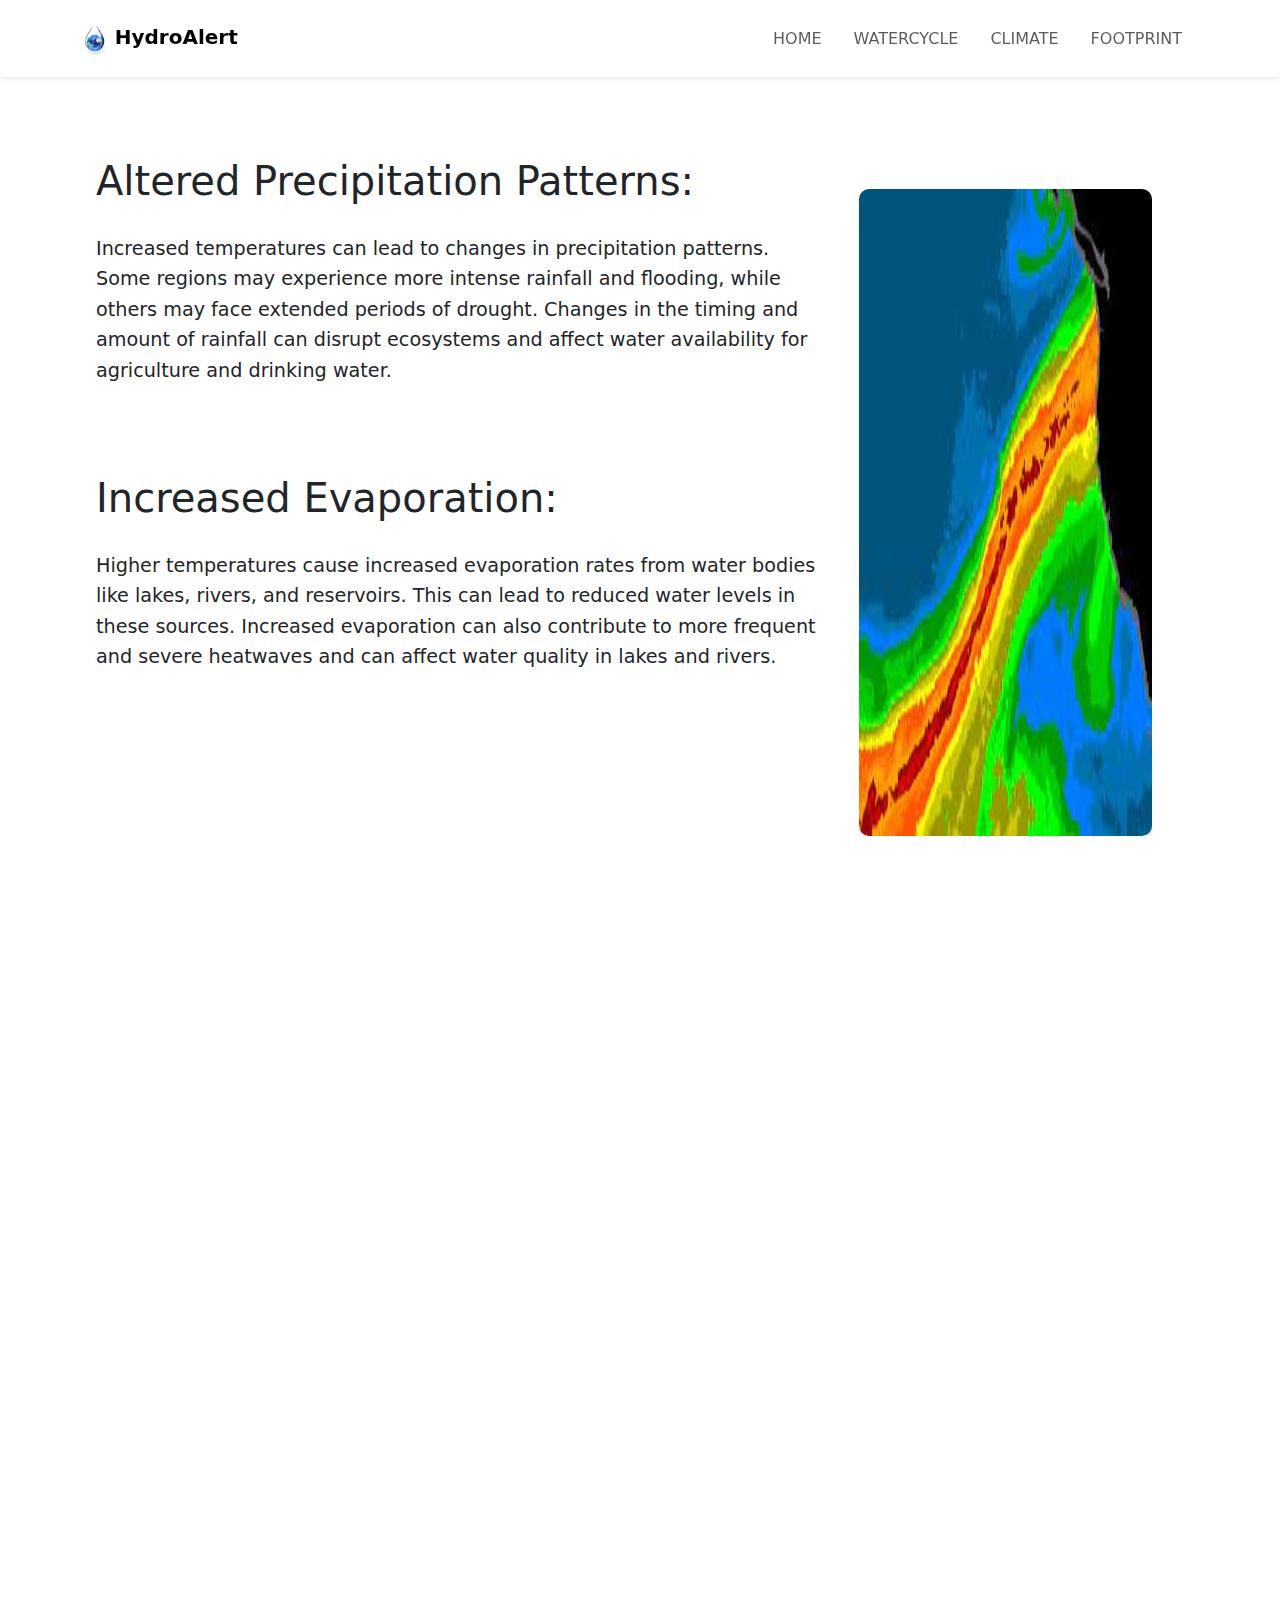
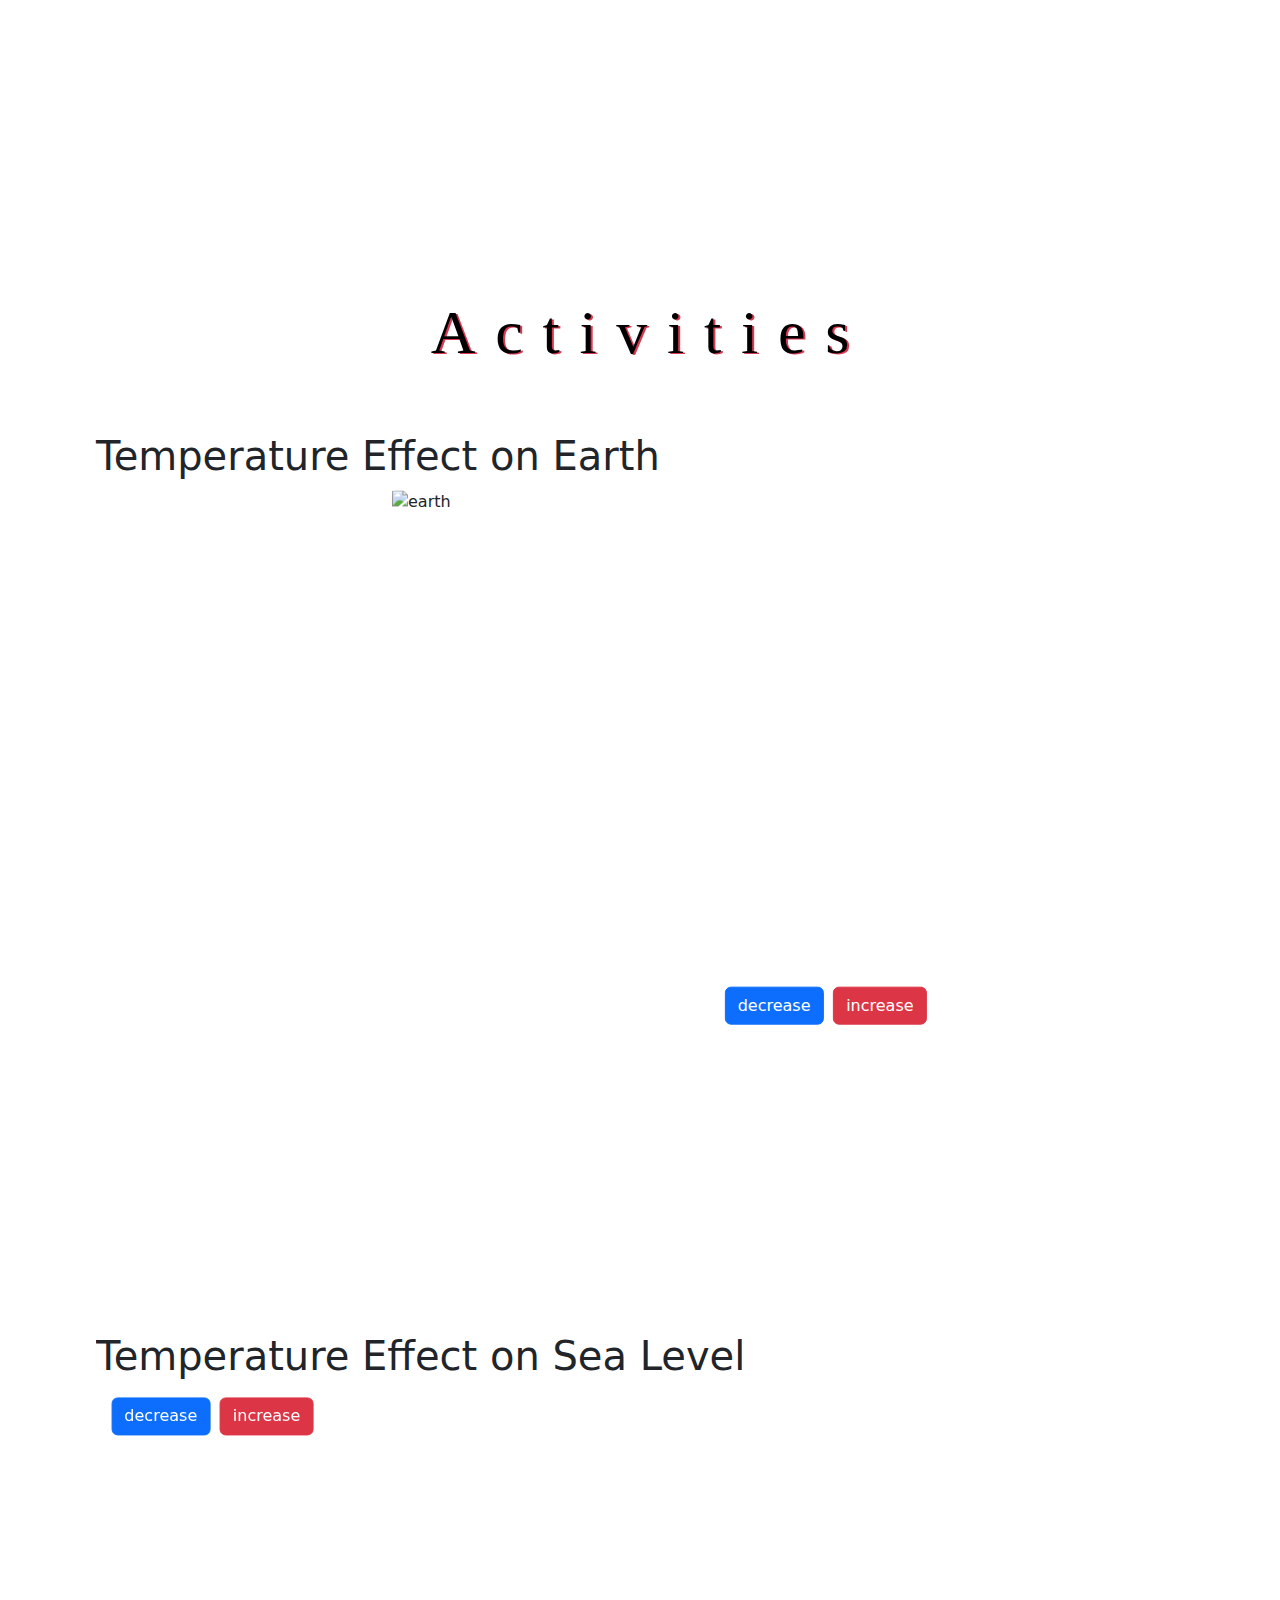
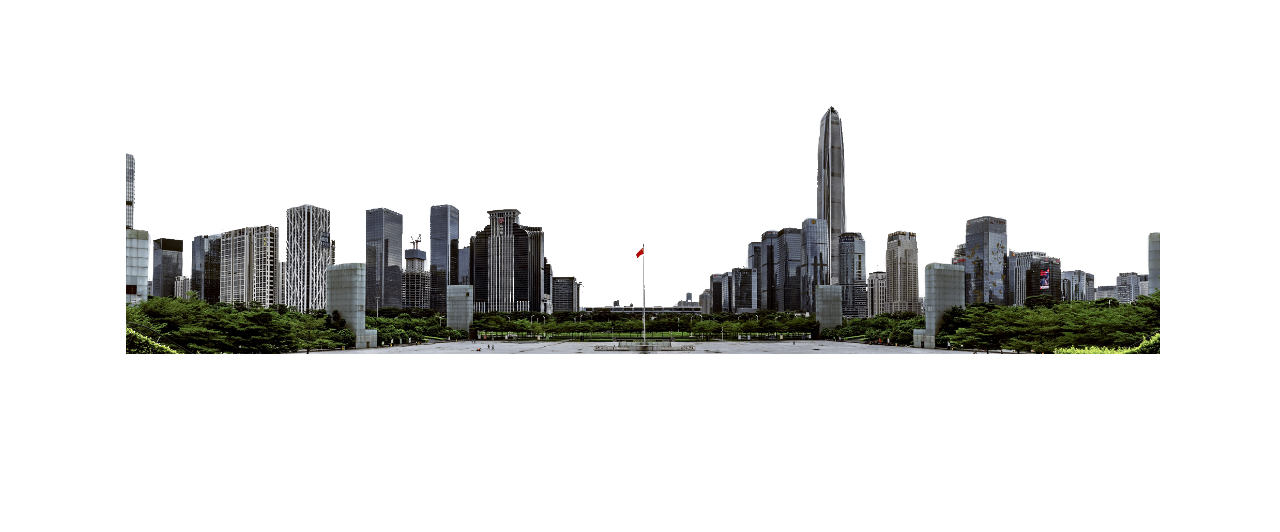
==== nasa/website/climateChange.html @ 75fee0bb "Everything starts with water" ====
<!DOCTYPE html>
<html lang="en">
<head>
    <meta charset="UTF-8">
    <meta name="viewport" content="width=device-width, initial-scale=1.0">
    <link rel="icon" href="../img/logo2.png">
    <title>hydroAlert</title>

    <link rel="preconnect" href="https://fonts.gstatic.com">
    <link href="https://fonts.googleapis.com/css2?family=Open+Sans:wght@400;600;700&display=swap" rel="stylesheet">
    <script src="https://kit.fontawesome.com/47122eae27.js" crossorigin="anonymous"></script>
    <link rel="stylesheet" href="css/animate.css">
    <link rel="stylesheet" href="https://cdnjs.cloudflare.com/ajax/libs/bootstrap/5.3.1/css/bootstrap.min.css">
    <link rel="stylesheet" href="css/main3.css">
    <link rel="stylesheet" href="https://cdnjs.cloudflare.com/ajax/libs/font-awesome/6.4.2/css/all.min.css">
</head>
<body>
    <nav class="navbar navbar-expand-lg mb-5 bg-white sticky-top nav-const navbar-light p-3 shadow-sm">
        <div class="container">
            <a class="navbar-brand logo" href="index.html"><img src="../img/logo2.png" class="me-0.5" alt=""> <strong>HydroAlert</strong></a>
            <button class="navbar-toggler" type="button" data-bs-toggle="collapse" data-bs-target="#navbarNavDropdown" aria-controls="navbarNavDropdown" aria-expanded="false" aria-label="Toggle navigation">
            <span class="navbar-toggler-icon"></span>
            </button>

        <div class=" collapse navbar-collapse " id="navbarNavDropdown">
            
            <ul class="navbar-nav ms-auto tnavigations navtext">
                <li class="nav-item">
                    <a class="nav-link mx-2 text-uppercase " aria-current="page" href="">Home</a>
                </li>
                <li class="nav-item">
                    <a class="nav-link mx-2 text-uppercase" href="">waterCycle</a>
                </li>
                <li class="nav-item">
                    <a class="nav-link mx-2 text-uppercase " href="">climate</a>
                </li>
                <li class="nav-item">
                    <a class="nav-link mx-2 text-uppercase " href="">footprint</a>
                </li>
            </ul>
            
        </div>
        </div>
    </nav>
        <!-- end nav -->
    <header class="main-climate">
        <div class="detail-climate-container">
          <div>
          <div class="detail-climate-content wow fadeInDownBig data-wow-iteration='10' data-wow-duration='2s'">
            <h1>Altered Precipitation Patterns:
            </h1>
            <p>Increased temperatures can lead to changes in precipitation patterns. Some regions may experience more intense rainfall and flooding, while others may face extended periods of drought.
                Changes in the timing and amount of rainfall can disrupt ecosystems and affect water availability for agriculture and drinking water.
                </p>
            </div>
                <br><br><br>
                <div class="detail-climate-content wow fadeInUp data-wow-iteration='10' data-wow-duration='2s'">
                <h1>Increased Evaporation:
                </h1>
                <p>Higher temperatures cause increased evaporation rates from water bodies like lakes, rivers, and reservoirs. This can lead to reduced water levels in these sources.
                    Increased evaporation can also contribute to more frequent and severe heatwaves and can affect water quality in lakes and rivers.
                    </p>
                    <div class="bubbles">
                    
                    <div class="bubble bubble1" id="bubble"></div>
                    </div>
                </div>
            </div>
        
            <img src="../img/climatechange3.jpeg" class="wow data-wow-iteration='10' fadeIn data-wow-duration='4s'" alt="Altered Precipitation Patterns">
            
        </div>

    </header>
    

    <section class="detail">
        <div class="detail-climate-container ">
            <div>
            <div class="detail-climate-content wow fadeInUp data-wow-iteration='10' data-wow-duration='2s'">
            <h1>Melting Glaciers and Ice Sheets:
            </h1>
            <p>Rising temperatures lead to the melting of glaciers and ice sheets in polar regions.
                This meltwater contributes to rising sea levels, but it can also temporarily increase
                    the availability <br>of freshwater in some regions.
                However, as glaciers continue to shrink, the long-term impact on freshwater resources could be severe, particularly in areas that depend on glacial meltwater.</p>
            </div>

            </div>
        
            <div class="ice-video">
            <video autoplay   muted loop id="myVideo">
                <source src="../videos/ice.mp4" type="video/mp4">
            </video>
            </div>
            
        </div>
        
        <div class="detail-climate-container ">
            <div>
            <div class="detail-climate-content wow fadeInLeftBig data-wow-iteration='10' data-wow-duration='2s'">
            <h1>Sea Level Rise:</h1>
            <p>As global temperatures rise, the thermal expansion of seawater and the melting of ice contribute to rising sea levels. This can result in saltwater intrusion into coastal aquifers, making freshwater sources brackish or saline.
            </p>
            </div>

            </div>

            <img src="../img/snowpack3.jpg" class="wow data-wow-iteration='10' fadeIn data-wow-duration='4s'" alt="sealevel & snowpack">

            <div>
            <div class="detail-climate-content wow fadeInRightBig data-wow-iteration='10' data-wow-duration='2s'">
                <h1>Changes in Snowpack:</h1>
                <p>In regions with a seasonal snowpack, climate change can alter the timing and amount of snowfall. This affects the timing and magnitude of snowmelt, which many areas rely on for freshwater supply.
                Reduced snowpack can lead to earlier spring runoff and a higher risk of water shortages during dry seasons.
                
                </p>
            </div>

            </div>
            
        </div>
        
        </section>



        <section class="activities">
            <div class="activities-container">
                <div class="waviy">
                    <span style="--i:1">A</span>
                    <span style="--i:2">c</span>
                    <span style="--i:3">t </span>
                    <span style="--i:4">i</span>
                    <span style="--i:5">v</span>
                    <span style="--i:6">i</span>
                    <span style="--i:7">t</span>
                    <span style="--i:8">i</span>
                    <span style="--i:9">e</span>
                    <span style="--i:10">s</span>   
                </div>

                <div class="temp-activity">
                    <h1>Temperature Effect on Earth</h1>
                    <div class="temp-container">
                    <div class="container-img">
                        <img src="../attempt1/earth1.jpeg" id="earth1" alt="earth">
                        <img src="../attempt1/earth2.jpeg" id="earth2" alt="earth">
                        <img src="../attempt1/earth3.jpeg" id="earth3" alt="earth">
                        <img src="../attempt1/earth4.jpeg" id="earth4" alt="earth">
                        <img src="../attempt1/earth5.jpeg" id="earth5" alt="earth">
                    </div>
                    <div class="buttons">
                        <button class="btn btn-primary " id="dec">decrease</button>
                        <button class="btn btn-danger" id="inc">increase</button>
                    </div>
                </div>
                </div>


                <div class="sea-activity">
                    <h1>Temperature Effect on Sea Level</h1>
                    <div class="sea-container">
                        <div class="wave wave1"></div>
                        <div class="wave wave2"></div>
                    </div>
                    <img src="../img/city.png" id="sealevelimg" alt="city">
                    <div class="seabuttons">
                        <button class="btn btn-primary " id="seadec">decrease</button>
                        <button class="btn btn-danger" id="seainc">increase</button>
                    </div>
                </div>


            </div>
        </section>




    <script src="js/wow.js"></script>
    <script src="js/wow.min.js"></script>
                <script>
                wow = new WOW(
                    {
                      boxClass:     'wow',      // default
                      animateClass: 'animated', // default
                      offset:       0,          // default
                      mobile:       true,       // default
                      live:         true        // default
                    }
                    )
                    wow.init();
                </script>
    <script src="https://cdnjs.cloudflare.com/ajax/libs/bootstrap/5.3.1/js/bootstrap.bundle.min.js"></script>
    <script
    src="https://code.jquery.com/jquery-3.7.1.js"
    integrity="sha256-eKhayi8LEQwp4NKxN+CfCh+3qOVUtJn3QNZ0TciWLP4="
    crossorigin="anonymous"></script>
        <script src="js/script3.js"></script>
</body>
</html>
---- nasa/website/css/main3.css ----
*{
    margin: 0;
    padding: 0;
    
}

.logo img{
    width: 4%;
    z-index: 2;
}

.main-climate{
    width: 100%;
    height: 70vh;
    position: relative;
    margin-bottom: 15rem;
}


.detail-climate-container{
    width: 85%;
    margin: auto;
    display: flex;
    transition: all 2s;
    margin-top: 5rem;
}


.detail-climate-container h1{
    font-size: 2.5rem;
    margin-bottom: 1.8rem;
}

.detail-climate-container p{
    font-size: 1.2rem;
    line-height: 1.9rem;
}

.detail-climate-container img{
    width: 35%;
    border-radius: 10px;
    margin: 2rem;
}

.bubbles{
    width: 100%;
    height: 20vh;
    overflow: hidden;
    position: relative;
    border-bottom-left-radius: 50%;
    border-bottom-right-radius: 50%;
}

.bubble {
    position: absolute;
    bottom:0 ;
    width: 100%;
    height: 100%;
    background-image: url(../img/bubble3.png);
    background-size: 100% 100%;
}


.bubble1{
    animation: ani_bubbles1 30s ease-in-out infinite;
    z-index: -1;
    opacity: 0.5;
    bottom: 0;
}


@keyframes ani_bubbles1 {
    0% {
        background-position-y: 0;
    }
    100% {
        background-position-y: -35em;
    }
	
	
}


#myVideo{
    width:100%;
    transition: all 1.6s;
    border-radius: 10%;
}


/*********ACTIVITIES**********/
.activities{
    margin-top:6rem !important;
}

.activities .activities-container{
    width: 85%;
    margin:auto;
}

.waviy {
    position: relative;
    font-size: 62px;
    margin: auto;
    text-align: center;
    line-height: 200px;
}

.waviy span {
    font-family: 'Alfa Slab One', cursive;
    position: relative;
    display: inline-block;
    color: black;
    animation: waviy 1.5s infinite;
    animation-delay: calc(.1s * var(--i));
    text-shadow: 2px 1px #db3951;
}


@keyframes waviy {
    0%,40%,100% {
    transform: translateY(0)
    }
    20% {
    transform: translateY(-20px)
    }
}


.temp-activity{
    position: relative;
    width: 100%;
    height: 100vh;
}

.temp-activity .container-img img{
    position: absolute;
    transform: translate(40%, 10%);
    width: 740px;
    border-radius: 2%;
    transition: opacity 0.5s ease-in-out;
}


#earth2,#earth3,#earth4,#earth5{
    opacity: 0;
    transition: opacity 0.9s ease-in-out;
}

.buttons{
    display: flex;
    margin-top: 2rem;
    position: absolute;
    transform: translate(295%, 970%);
    justify-content: space-between;
}
.btn{
margin: 0.3rem;
}


/************** SEA LEVEL****************/

.sea-activity{
    position: relative;
    width: 100%;
    height: 80vh;
    overflow: hidden;
    margin-bottom: 5rem;
}

.sea-activity img{
    position: absolute;
    /* top: -105px; */
    bottom: 98px;
    left: 30px;
    width: 95%;
    /* z-index: 10000; */
    transition: all 3s ;
}

.seabuttons{
    display: flex;
    margin-top: 0.2rem;
    position: absolute;
    transform: translate(5%, 3%);
    justify-content: space-between;
    z-index: 10000;
}

.sea-activity .wave {
    position: absolute;
    bottom:0 ;
    left: 0;
    width: 100%;
    height: 30%;
    background: url(svg6.png);
    background-size: 3000px 100%;
    transition:all 1s;
}



.sea-activity .wave1{
    animation: ani_wave 5s ease-in-out infinite;
    z-index: 2;
    opacity: 1;
    bottom: 10px;
}

.sea-activity .wave2{
    animation: ani_wave2 3s ease-in-out infinite;
    z-index: 1;
    opacity: 0.6;
    animation-delay: -2s;
    bottom: 14px;
}

@keyframes ani_wave {
    0% {
        background-position-x: 0;
    }
    100% {
        background-position-x: 3000px;
    }
}

@keyframes ani_wave2 {
    0% {
        background-position-x: 0;
    }
    100% {
        background-position-x: -3000px;
    }
}
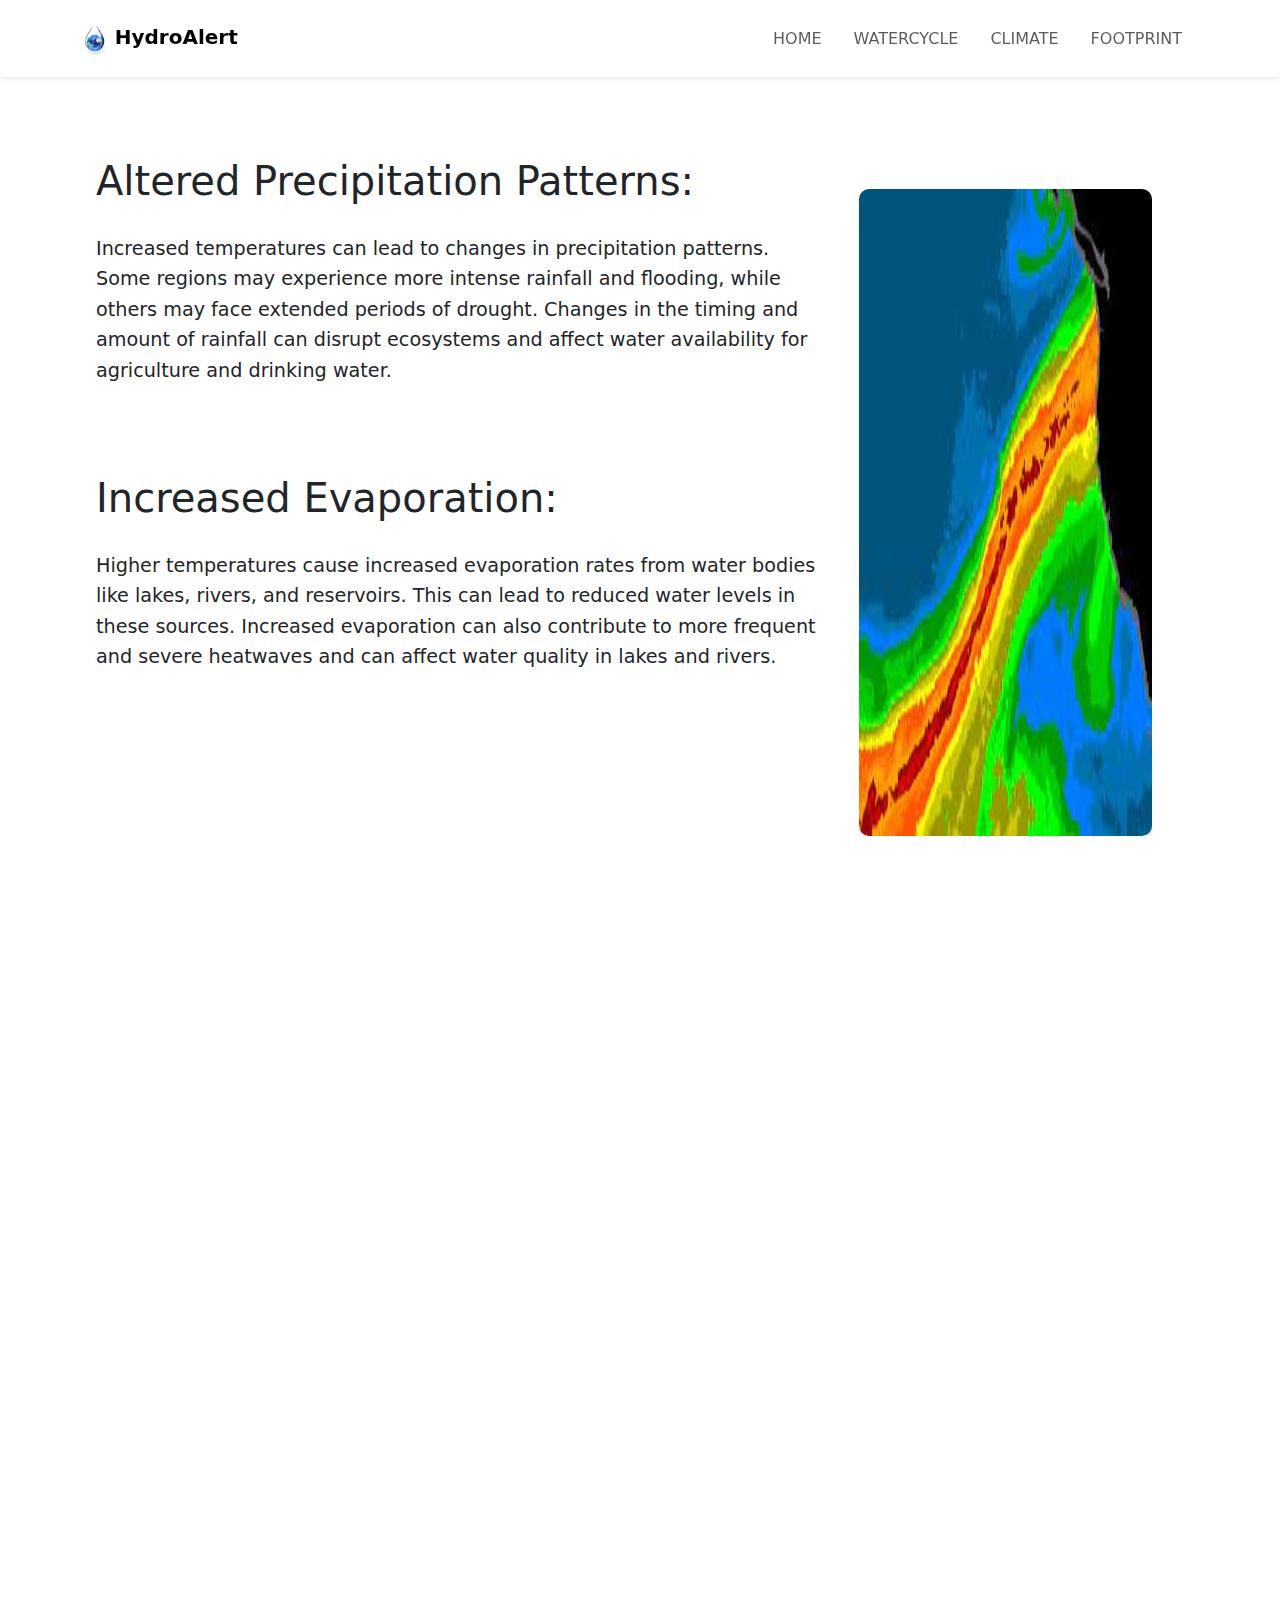
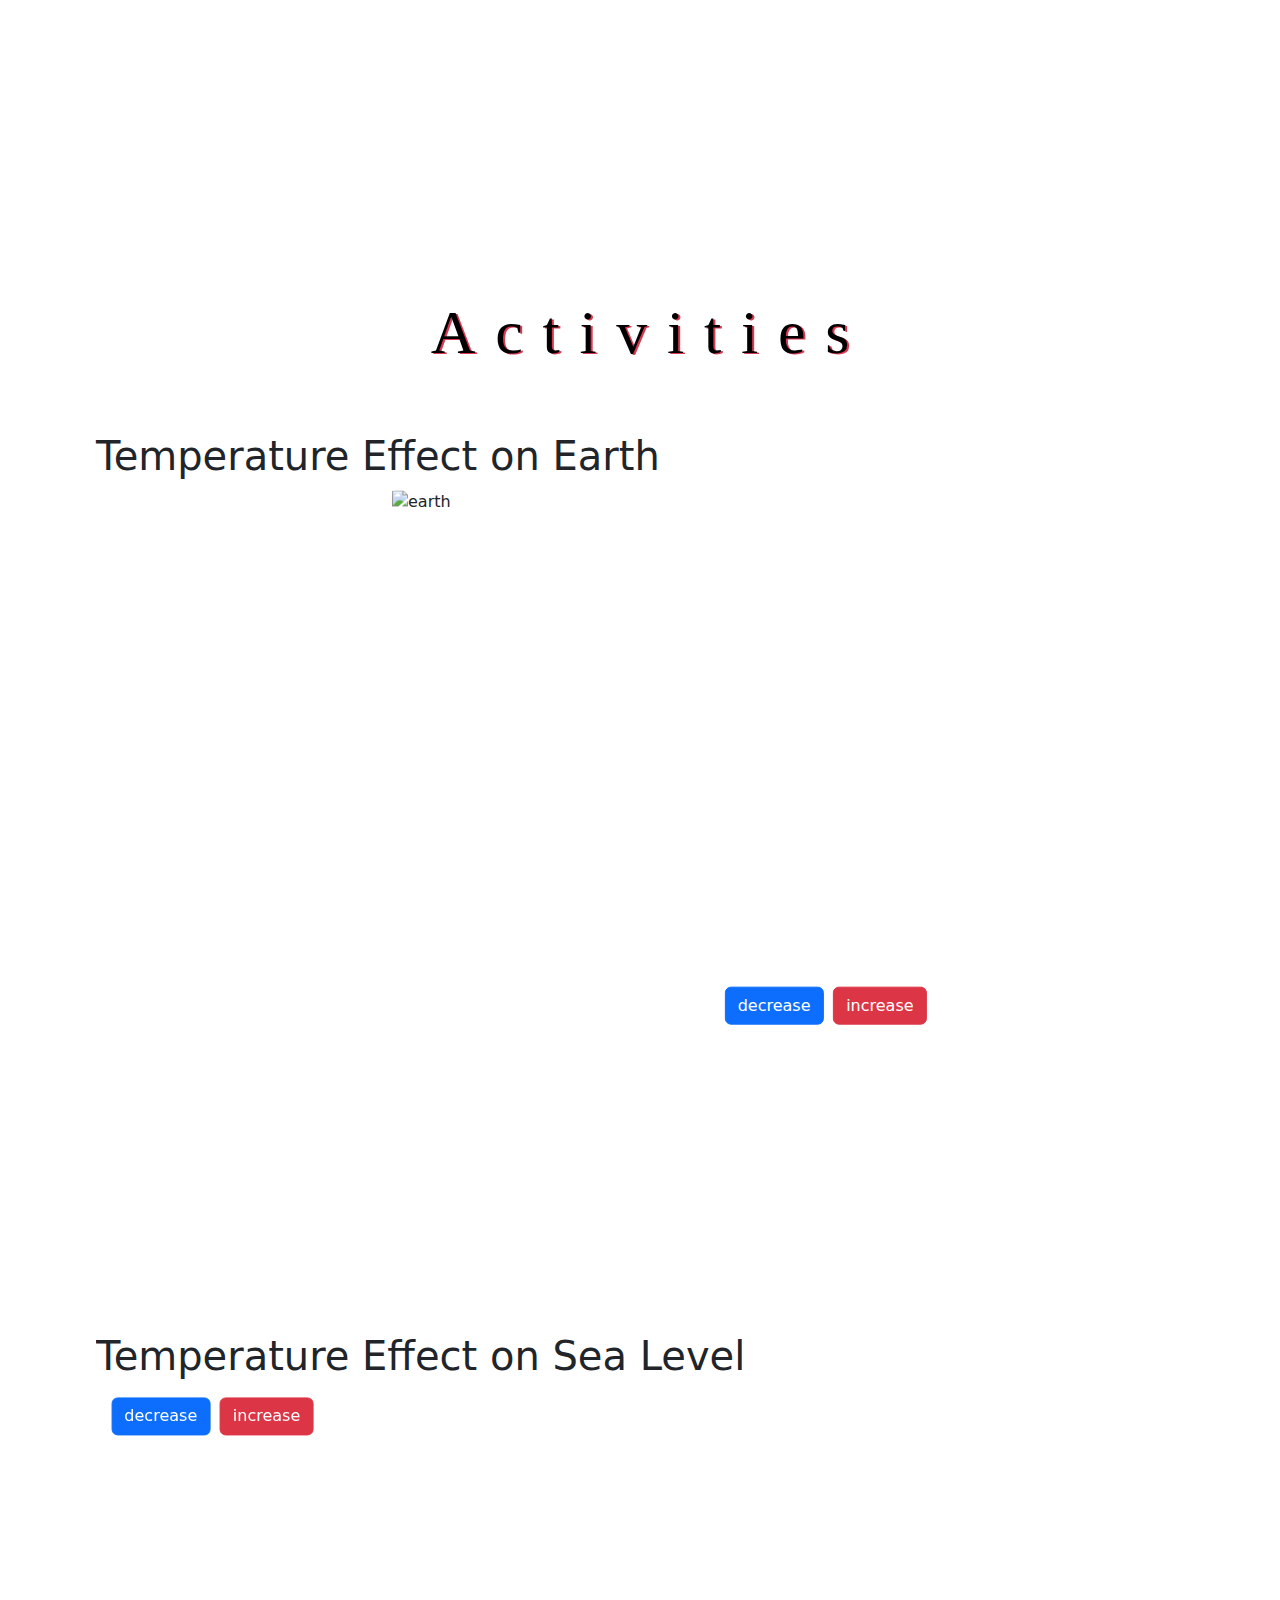
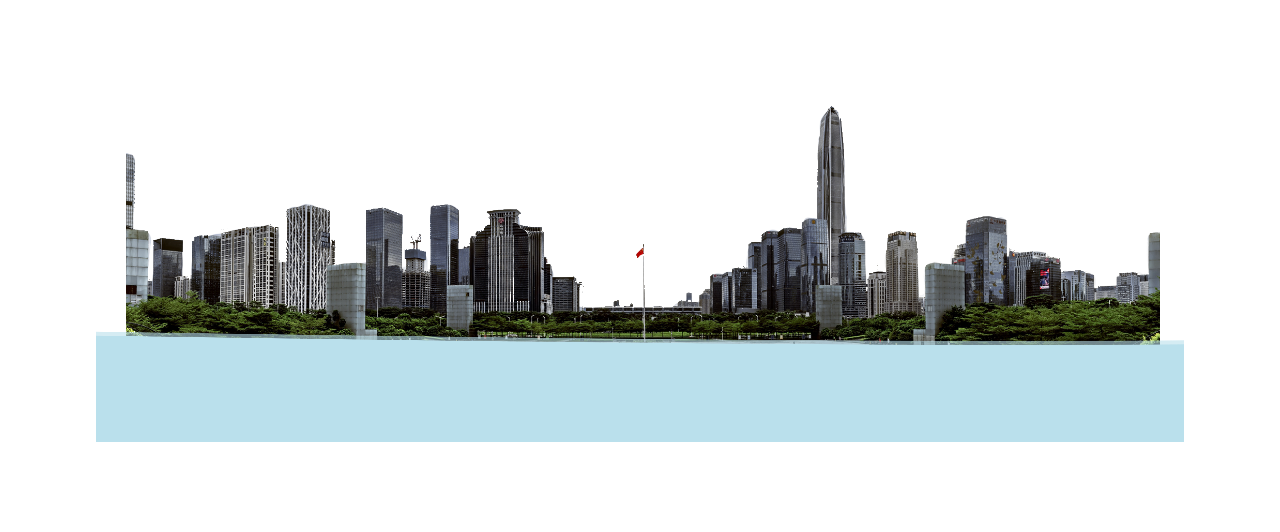
==== commit 47635a7b: "Everything starts with water" ====
--- a/nasa/website/climateChange.html
+++ b/nasa/website/climateChange.html
@@ -144,11 +144,11 @@
                     <h1>Temperature Effect on Earth</h1>
                     <div class="temp-container">
                     <div class="container-img">
-                        <img src="../attempt1/earth1.jpeg" id="earth1" alt="earth">
-                        <img src="../attempt1/earth2.jpeg" id="earth2" alt="earth">
-                        <img src="../attempt1/earth3.jpeg" id="earth3" alt="earth">
-                        <img src="../attempt1/earth4.jpeg" id="earth4" alt="earth">
-                        <img src="../attempt1/earth5.jpeg" id="earth5" alt="earth">
+                        <img src="../img/earth1.jpeg" id="earth1" alt="earth">
+                        <img src="../img/earth2.jpeg" id="earth2" alt="earth">
+                        <img src="../img/earth3.jpeg" id="earth3" alt="earth">
+                        <img src="../img/earth4.jpeg" id="earth4" alt="earth">
+                        <img src="../img/earth5.jpeg" id="earth5" alt="earth">
                     </div>
                     <div class="buttons">
                         <button class="btn btn-primary " id="dec">decrease</button>
@@ -199,4 +199,4 @@
     crossorigin="anonymous"></script>
         <script src="js/script3.js"></script>
 </body>
-</html>+</html>
